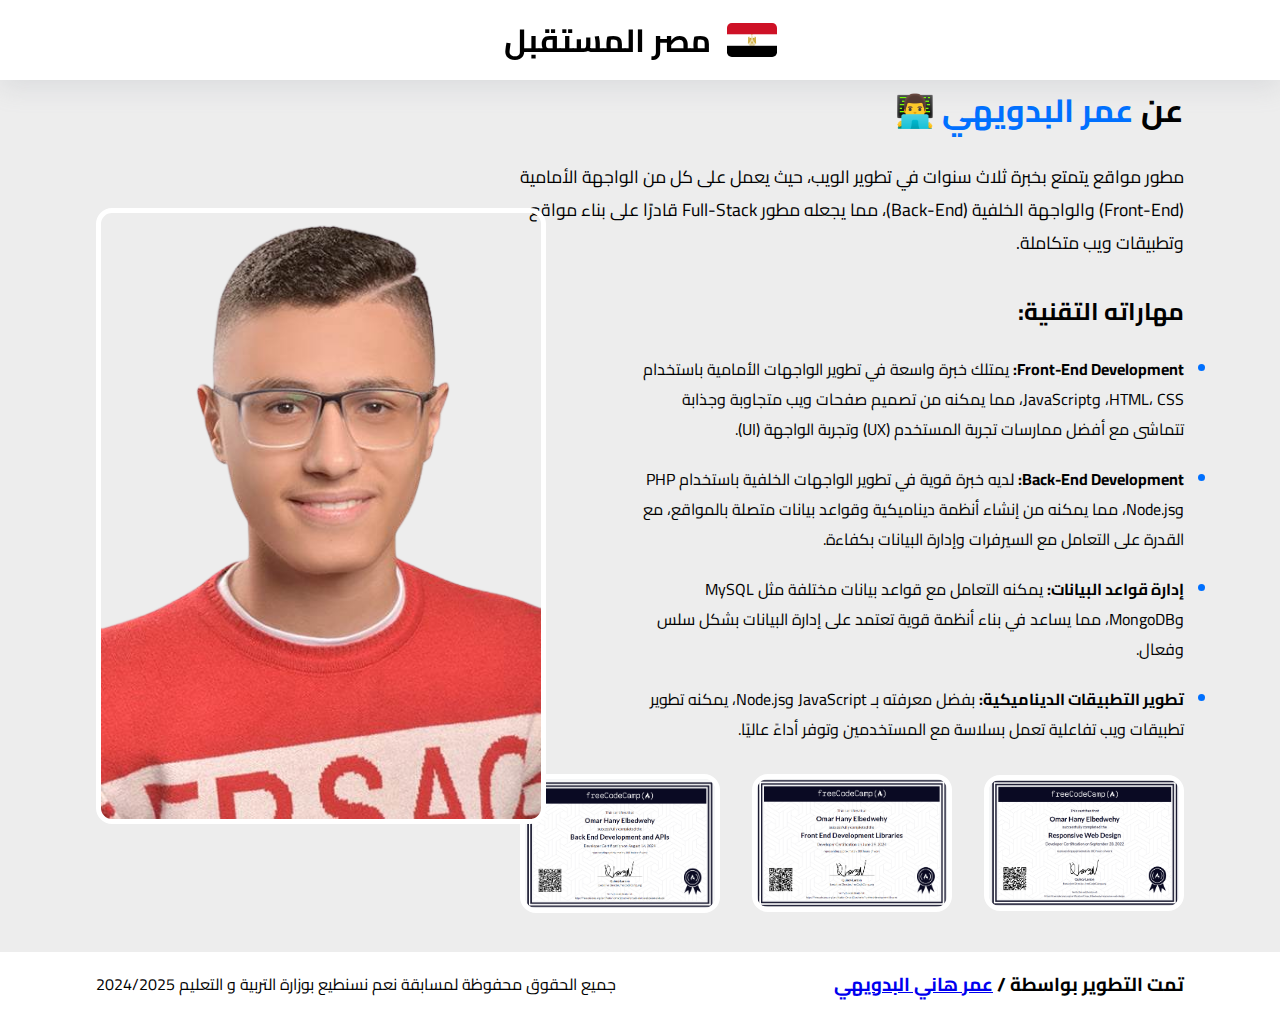
==== about_developer.html @ 81ecec42 "Add files via upload" ====
<!DOCTYPE html>
<html lang="en">

<head>
    <meta charset="UTF-8">
    <meta name="viewport" content="width=device-width, initial-scale=1.0">
    <title>مصر المستقبل - عمر هاني البدويهي</title>
    <link rel="stylesheet" href="./style.css">
</head>

<body>
    <header>
        <div class="container" style="justify-content: center;">
            <a href="./" class="title">
                <img src="./imgs/egypt_flag.webp" alt="">
                <h1>مصر المستقبل</h1>
            </a>
        </div>
    </header>
    <main class="about_main">
        <div class="personal">
            <div class="container">
                <div class="text">
                    <h1>عن <span>عمر البدويهي</span> 👨‍💻</h1>
                    <p>مطور مواقع يتمتع بخبرة ثلاث سنوات في تطوير الويب، حيث يعمل على كل من الواجهة الأمامية (Front-End) والواجهة الخلفية (Back-End)، مما يجعله مطور Full-Stack قادرًا على بناء مواقع وتطبيقات ويب متكاملة.</p>
                    <h2>مهاراته التقنية:</h2>
                    <ul>
                        <li><b>Front-End Development:</b> يمتلك خبرة واسعة في تطوير الواجهات الأمامية باستخدام HTML، CSS، وJavaScript، مما يمكنه من تصميم صفحات ويب متجاوبة وجذابة تتماشى مع أفضل ممارسات تجربة المستخدم (UX) وتجربة الواجهة (UI).</li>
                        <li><b>Back-End Development:</b> لديه خبرة قوية في تطوير الواجهات الخلفية باستخدام PHP وNode.js، مما يمكنه من إنشاء أنظمة ديناميكية وقواعد بيانات متصلة بالمواقع، مع القدرة على التعامل مع السيرفرات وإدارة البيانات بكفاءة.</li>
                        <li><b>إدارة قواعد البيانات:</b> يمكنه التعامل مع قواعد بيانات مختلفة مثل MySQL وMongoDB، مما يساعد في بناء أنظمة قوية تعتمد على إدارة البيانات بشكل سلس وفعال.</li>
                        <li><b>تطوير التطبيقات الديناميكية:</b> بفضل معرفته بـ JavaScript وNode.js، يمكنه تطوير تطبيقات ويب تفاعلية تعمل بسلاسة مع المستخدمين وتوفر أداءً عاليًا.</li>
                    </ul>
                    <div class="certificates">
                        <div><img src="./imgs/responsive_certif.png" alt=""></div>
                        <div><img src="./imgs/front_certif.png" alt=""></div>
                        <div><img src="./imgs/back_certif.png" alt=""></div>
                    </div>
                </div>
                <img class="wrapper_img" src="./imgs/omar.png" alt="">
            </div>
        </div>
    </main>
    <footer>
        <div class="container">
            <h3>تمت التطوير بواسطة / <a href="./about_developer.html">عمر هاني البدويهي</a></h1>
            <p>جميع الحقوق محفوظة لمسابقة نعم نسنطيع بوزارة التربية و التعليم 2024/2025</p>
        </div>
    </footer>

    <div class="img_model">
        <div id="close"><svg xmlns="http://www.w3.org/2000/svg" viewBox="0 0 50 50" width="30px" height="30px"><path d="M 9.15625 6.3125 L 6.3125 9.15625 L 22.15625 25 L 6.21875 40.96875 L 9.03125 43.78125 L 25 27.84375 L 40.9375 43.78125 L 43.78125 40.9375 L 27.84375 25 L 43.6875 9.15625 L 40.84375 6.3125 L 25 22.15625 Z"/></svg></div>
        <img src="" alt="">
    </div>
    <script src="./main.js"></script>
</body>

</html>
---- style.css ----
@import url('https://fonts.googleapis.com/css2?family=Cairo:wght@200..1000&display=swap');

*{
    margin: 0;
    padding: 0;
    box-sizing: border-box;
}

body{
    width: 100%;
    min-height: 100vh;
    font-family: "Cairo", serif;
    direction: rtl;
    background-color: #ededed;
    position: relative;
}

header{
    padding: 10px;
    background-color: #fff;
    position: fixed;
    top: 0;
    left: 0;
    width: 100%;
    box-shadow: rgba(149, 157, 165, 0.2) 0px 8px 24px;
    z-index: 99999;
}

header .title{
    display: flex;
    align-items: center;
    gap: 1rem;
}

header .title{
    text-decoration: none;
    color: #000;
}

header .title img{
    width: 50px;
    border-radius: 0.3rem;;
}

.container{
    display: flex;
    align-items: center;
    justify-content: space-between;
    width: 85%;
    margin: 0 auto;
}

header .nav{
    list-style: none;
    display: flex;
    align-items: center;
    gap: 1.5rem;
}

header .nav a{
    text-decoration: none;
    position: relative;
    color: #0070ff;
}

header .nav a::after{
    content: '';
    position: absolute;
    bottom: -3px;
    left: 50%;
    transform: translateX(-50%);
    background-color: #0070ff;
    width: 0%;
    height: 2px;
    opacity: 0;
    transition: 0.3s;
}

header .nav a:hover::after{
    width: 70%;
    opacity: 1;
}

main{
    padding-top: 5rem;
}

main .banner{
    width: 100%;
    height: 30vh;
    background-image: url(./imgs/banner.png);
    background-size: cover;
    background-repeat: no-repeat;
    background-attachment: fixed;
    position: relative;
    display: flex;
    align-items: center;
    justify-content: center;
}

main .banner::after{
    content: '';
    width: 100%;
    height: 100%;
    background-color: #0000005c;
    position: absolute;
    left: 0;
    top: 0;
}

main .banner .title{
    position: relative;
    z-index: 9;
    color: #fff;
    font-size: 2.1rem;
}

section{
    padding: 100px 0;
    border-bottom: 5px solid #fff;
}

section .container{
    gap: 1rem;
}

section .text h1{
    font-size: 2rem;
    color: #0093ff;
    position: relative;
    width: fit-content;
    margin: 0 auto;
}

section .text h1::after{
    content: '';
    position: absolute;
    left: 50%;
    bottom: -5px;
    transform: translateX(-50%);
    background-color: #0093ff;
    width: 60%;
    height: 2px;
}

section img{
    max-width: 550px;
    border-radius: 0.5rem;
    border: 5px solid #fff;
    box-shadow: rgba(149, 157, 165, 0.2) 0px 8px 24px;
}

section p{
    max-width: 800px;
    margin: 30px 0;
    line-height: 2;
    font-size: 1.1rem;
}

section .btn{
    background-color: #0093ff;
    color: #fff;
    text-decoration: none;
    padding: 8px 30px;
    border-radius: 0.9rem;
    transition: 0.3s;
}

section .btn:hover{
    background-color: #007ad3;
}

.about_main{
    min-height: 100vh;
    display: flex;
    align-items: center;
    justify-content: center;
}

.personal {
    width: 100%;
}

.personal .text{
    width: 50%;
}

.personal .text h1{
    margin-bottom: 20px;
}

.personal .text p{
    font-size: 1.1rem;
    width: 700px;
    margin-bottom: 30px;
}

.personal .text h1 span{
    color: #0070ff;
}

.personal .text ul{
    margin-top: 10px;
}

.personal .text ul li{
    margin: 20px 0;
}

.personal .text ul li::marker{
    color: #0070ff;
}

.personal .wrapper_img{
    width: 450px;
    border-radius: 1rem;
    border: 5px solid #fff;
}

.personal .certificates{
    display: flex;
    align-items: center;
    gap: 2rem;
    margin: 30px 0;
}

.personal .certificates img{
    width: 200px;
    border: 5px solid #fff;
    border-radius: 1rem;
    transition: 0.3s;
    cursor: pointer;
}

.personal .certificates img:hover{
    transform: scale(1.1);
}

.img_model{
    position: fixed;
    top: 0;
    left: 0;
    background-color: #00000078;
    z-index: 9999999;
    width: 100%;
    height: 100%;
    display: flex;
    align-items: center;
    justify-content: center;
    opacity: 0;
    visibility: hidden;
    transition: 0.3s;
}

.img_model.active{
    opacity: 1;
    visibility: visible;
}

.img_model img{
    width: 800px;
}

.img_model #close{
    position: absolute;
    bottom: 50px;
    background-color: #fff;
    display: flex;
    align-items: center;
    justify-content: center;
    width: 50px;
    height: 50px;
    border-radius: 50%;
    cursor: pointer;
    transition: 0.3s;
}

.img_model #close:hover{
    background-color: #dbdbdb;
}

footer{
    background-color: #fff;
    padding: 15px 0;
}
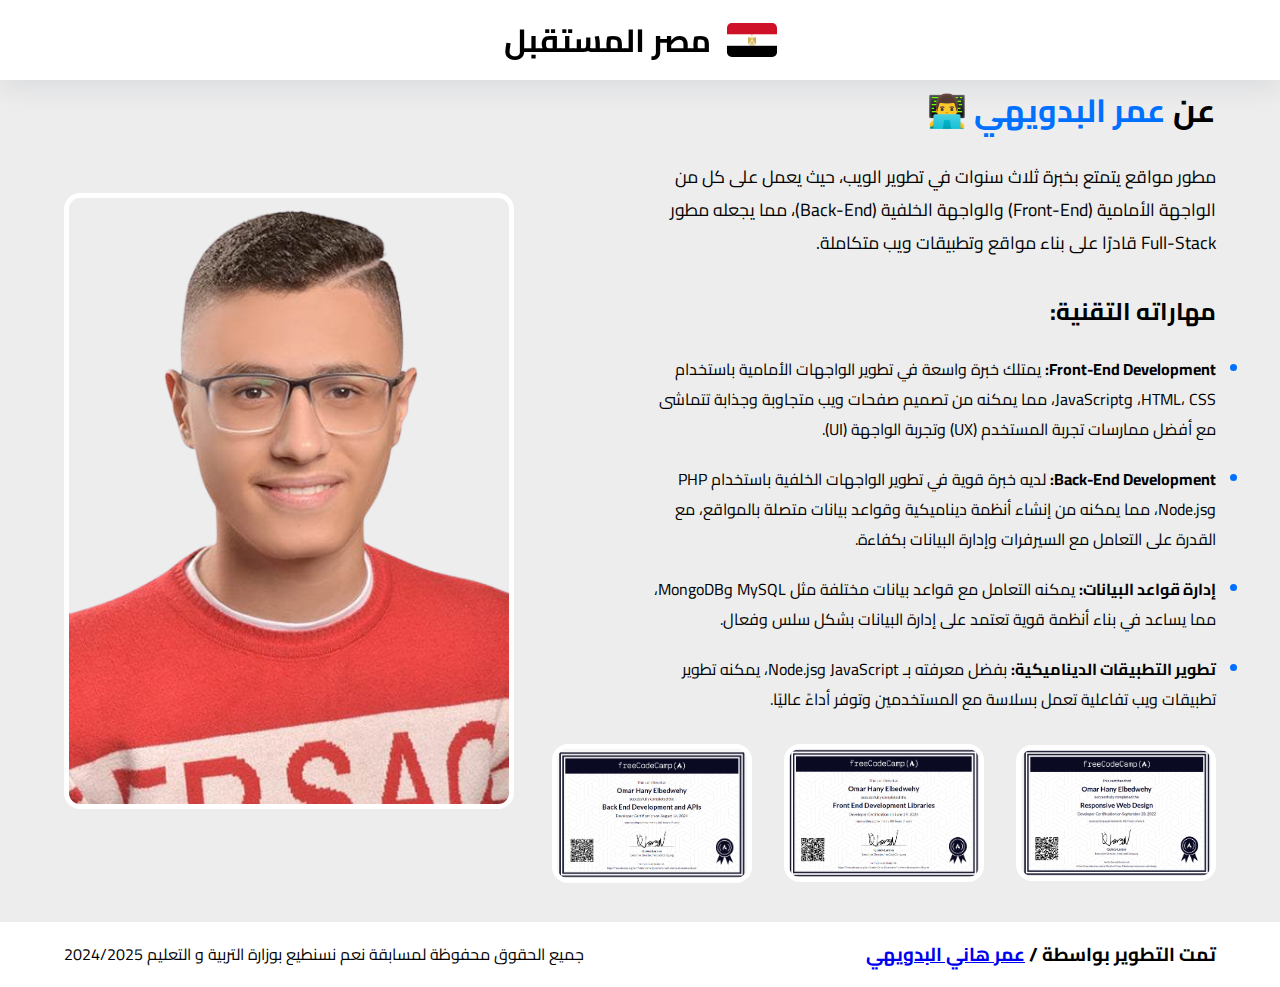
==== commit 6eedcaaa: "updates" ====
--- a/about_developer.html
+++ b/about_developer.html
@@ -22,13 +22,21 @@
             <div class="container">
                 <div class="text">
                     <h1>عن <span>عمر البدويهي</span> 👨‍💻</h1>
-                    <p>مطور مواقع يتمتع بخبرة ثلاث سنوات في تطوير الويب، حيث يعمل على كل من الواجهة الأمامية (Front-End) والواجهة الخلفية (Back-End)، مما يجعله مطور Full-Stack قادرًا على بناء مواقع وتطبيقات ويب متكاملة.</p>
+                    <p>مطور مواقع يتمتع بخبرة ثلاث سنوات في تطوير الويب، حيث يعمل على كل من الواجهة الأمامية (Front-End)
+                        والواجهة الخلفية (Back-End)، مما يجعله مطور Full-Stack قادرًا على بناء مواقع وتطبيقات ويب
+                        متكاملة.</p>
                     <h2>مهاراته التقنية:</h2>
                     <ul>
-                        <li><b>Front-End Development:</b> يمتلك خبرة واسعة في تطوير الواجهات الأمامية باستخدام HTML، CSS، وJavaScript، مما يمكنه من تصميم صفحات ويب متجاوبة وجذابة تتماشى مع أفضل ممارسات تجربة المستخدم (UX) وتجربة الواجهة (UI).</li>
-                        <li><b>Back-End Development:</b> لديه خبرة قوية في تطوير الواجهات الخلفية باستخدام PHP وNode.js، مما يمكنه من إنشاء أنظمة ديناميكية وقواعد بيانات متصلة بالمواقع، مع القدرة على التعامل مع السيرفرات وإدارة البيانات بكفاءة.</li>
-                        <li><b>إدارة قواعد البيانات:</b> يمكنه التعامل مع قواعد بيانات مختلفة مثل MySQL وMongoDB، مما يساعد في بناء أنظمة قوية تعتمد على إدارة البيانات بشكل سلس وفعال.</li>
-                        <li><b>تطوير التطبيقات الديناميكية:</b> بفضل معرفته بـ JavaScript وNode.js، يمكنه تطوير تطبيقات ويب تفاعلية تعمل بسلاسة مع المستخدمين وتوفر أداءً عاليًا.</li>
+                        <li><b>Front-End Development:</b> يمتلك خبرة واسعة في تطوير الواجهات الأمامية باستخدام HTML،
+                            CSS، وJavaScript، مما يمكنه من تصميم صفحات ويب متجاوبة وجذابة تتماشى مع أفضل ممارسات تجربة
+                            المستخدم (UX) وتجربة الواجهة (UI).</li>
+                        <li><b>Back-End Development:</b> لديه خبرة قوية في تطوير الواجهات الخلفية باستخدام PHP وNode.js،
+                            مما يمكنه من إنشاء أنظمة ديناميكية وقواعد بيانات متصلة بالمواقع، مع القدرة على التعامل مع
+                            السيرفرات وإدارة البيانات بكفاءة.</li>
+                        <li><b>إدارة قواعد البيانات:</b> يمكنه التعامل مع قواعد بيانات مختلفة مثل MySQL وMongoDB، مما
+                            يساعد في بناء أنظمة قوية تعتمد على إدارة البيانات بشكل سلس وفعال.</li>
+                        <li><b>تطوير التطبيقات الديناميكية:</b> بفضل معرفته بـ JavaScript وNode.js، يمكنه تطوير تطبيقات
+                            ويب تفاعلية تعمل بسلاسة مع المستخدمين وتوفر أداءً عاليًا.</li>
                     </ul>
                     <div class="certificates">
                         <div><img src="./imgs/responsive_certif.png" alt=""></div>
@@ -43,15 +51,38 @@
     <footer>
         <div class="container">
             <h3>تمت التطوير بواسطة / <a href="./about_developer.html">عمر هاني البدويهي</a></h1>
-            <p>جميع الحقوق محفوظة لمسابقة نعم نسنطيع بوزارة التربية و التعليم 2024/2025</p>
+                <p>جميع الحقوق محفوظة لمسابقة نعم نسنطيع بوزارة التربية و التعليم 2024/2025</p>
         </div>
     </footer>
 
     <div class="img_model">
-        <div id="close"><svg xmlns="http://www.w3.org/2000/svg" viewBox="0 0 50 50" width="30px" height="30px"><path d="M 9.15625 6.3125 L 6.3125 9.15625 L 22.15625 25 L 6.21875 40.96875 L 9.03125 43.78125 L 25 27.84375 L 40.9375 43.78125 L 43.78125 40.9375 L 27.84375 25 L 43.6875 9.15625 L 40.84375 6.3125 L 25 22.15625 Z"/></svg></div>
+        <div id="close"><svg xmlns="http://www.w3.org/2000/svg" viewBox="0 0 50 50" width="30px" height="30px">
+                <path
+                    d="M 9.15625 6.3125 L 6.3125 9.15625 L 22.15625 25 L 6.21875 40.96875 L 9.03125 43.78125 L 25 27.84375 L 40.9375 43.78125 L 43.78125 40.9375 L 27.84375 25 L 43.6875 9.15625 L 40.84375 6.3125 L 25 22.15625 Z" />
+            </svg></div>
         <img src="" alt="">
     </div>
-    <script src="./main.js"></script>
+    <script>
+        const img_model = document.querySelector(".img_model")
+        const model_img = document.querySelector(".img_model img")
+
+        document.querySelectorAll(".personal .certificates img").forEach(img => {
+            img.addEventListener("click", () => {
+                img_model.querySelector("img").src = img.src;
+                img_model.classList.add("active")
+            })
+        })
+
+        img_model.querySelector("#close").addEventListener("click", () => {
+            img_model.classList.remove("active")
+        })
+
+        img_model.addEventListener("click", (e) => {
+            if (event.target !== img_model.querySelector("img")) {
+                img_model.classList.remove("active");
+            }
+        });
+    </script>
 </body>
 
 </html>--- a/style.css
+++ b/style.css
@@ -1,12 +1,16 @@
 @import url('https://fonts.googleapis.com/css2?family=Cairo:wght@200..1000&display=swap');
 
-*{
+* {
     margin: 0;
     padding: 0;
     box-sizing: border-box;
 }
 
-body{
+html {
+    scroll-behavior: smooth;
+}
+
+body {
     width: 100%;
     min-height: 100vh;
     font-family: "Cairo", serif;
@@ -15,7 +19,7 @@
     position: relative;
 }
 
-header{
+header {
     padding: 10px;
     background-color: #fff;
     position: fixed;
@@ -26,44 +30,45 @@
     z-index: 99999;
 }
 
-header .title{
+header .title {
     display: flex;
     align-items: center;
     gap: 1rem;
 }
 
-header .title{
+header .title {
     text-decoration: none;
     color: #000;
 }
 
-header .title img{
+header .title img {
     width: 50px;
-    border-radius: 0.3rem;;
-}
-
-.container{
+    border-radius: 0.3rem;
+    ;
+}
+
+.container {
     display: flex;
     align-items: center;
     justify-content: space-between;
-    width: 85%;
+    width: 90%;
     margin: 0 auto;
 }
 
-header .nav{
+header .nav {
     list-style: none;
     display: flex;
     align-items: center;
     gap: 1.5rem;
 }
 
-header .nav a{
+header .nav a {
     text-decoration: none;
     position: relative;
     color: #0070ff;
 }
 
-header .nav a::after{
+header .nav a::after {
     content: '';
     position: absolute;
     bottom: -3px;
@@ -76,16 +81,16 @@
     transition: 0.3s;
 }
 
-header .nav a:hover::after{
+header .nav a:hover::after {
     width: 70%;
     opacity: 1;
 }
 
-main{
+main {
     padding-top: 5rem;
 }
 
-main .banner{
+main .banner {
     width: 100%;
     height: 30vh;
     background-image: url(./imgs/banner.png);
@@ -98,7 +103,7 @@
     justify-content: center;
 }
 
-main .banner::after{
+main .banner::after {
     content: '';
     width: 100%;
     height: 100%;
@@ -108,23 +113,23 @@
     top: 0;
 }
 
-main .banner .title{
+main .banner .title {
     position: relative;
     z-index: 9;
     color: #fff;
     font-size: 2.1rem;
 }
 
-section{
+section {
     padding: 100px 0;
     border-bottom: 5px solid #fff;
 }
 
-section .container{
+section .container {
     gap: 1rem;
 }
 
-section .text h1{
+section .text h1 {
     font-size: 2rem;
     color: #0093ff;
     position: relative;
@@ -132,7 +137,7 @@
     margin: 0 auto;
 }
 
-section .text h1::after{
+section .text h1::after {
     content: '';
     position: absolute;
     left: 50%;
@@ -143,21 +148,21 @@
     height: 2px;
 }
 
-section img{
+section img {
     max-width: 550px;
     border-radius: 0.5rem;
     border: 5px solid #fff;
     box-shadow: rgba(149, 157, 165, 0.2) 0px 8px 24px;
 }
 
-section p{
+section p {
     max-width: 800px;
     margin: 30px 0;
     line-height: 2;
     font-size: 1.1rem;
 }
 
-section .btn{
+section .btn {
     background-color: #0093ff;
     color: #fff;
     text-decoration: none;
@@ -166,11 +171,11 @@
     transition: 0.3s;
 }
 
-section .btn:hover{
+section .btn:hover {
     background-color: #007ad3;
 }
 
-.about_main{
+.about_main {
     min-height: 100vh;
     display: flex;
     align-items: center;
@@ -181,50 +186,50 @@
     width: 100%;
 }
 
-.personal .text{
+.personal .text {
     width: 50%;
 }
 
-.personal .text h1{
+.personal .text h1 {
     margin-bottom: 20px;
 }
 
-.personal .text p{
+.personal .text p {
     font-size: 1.1rem;
-    width: 700px;
+    max-width: 700px;
     margin-bottom: 30px;
 }
 
-.personal .text h1 span{
+.personal .text h1 span {
     color: #0070ff;
 }
 
-.personal .text ul{
+.personal .text ul {
     margin-top: 10px;
 }
 
-.personal .text ul li{
+.personal .text ul li {
     margin: 20px 0;
 }
 
-.personal .text ul li::marker{
+.personal .text ul li::marker {
     color: #0070ff;
 }
 
-.personal .wrapper_img{
+.personal .wrapper_img {
     width: 450px;
     border-radius: 1rem;
     border: 5px solid #fff;
 }
 
-.personal .certificates{
+.personal .certificates {
     display: flex;
     align-items: center;
     gap: 2rem;
     margin: 30px 0;
 }
 
-.personal .certificates img{
+.personal .certificates img {
     width: 200px;
     border: 5px solid #fff;
     border-radius: 1rem;
@@ -232,11 +237,11 @@
     cursor: pointer;
 }
 
-.personal .certificates img:hover{
+.personal .certificates img:hover {
     transform: scale(1.1);
 }
 
-.img_model{
+.img_model {
     position: fixed;
     top: 0;
     left: 0;
@@ -252,16 +257,16 @@
     transition: 0.3s;
 }
 
-.img_model.active{
+.img_model.active {
     opacity: 1;
     visibility: visible;
 }
 
-.img_model img{
+.img_model img {
     width: 800px;
 }
 
-.img_model #close{
+.img_model #close {
     position: absolute;
     bottom: 50px;
     background-color: #fff;
@@ -275,11 +280,104 @@
     transition: 0.3s;
 }
 
-.img_model #close:hover{
+.img_model #close:hover {
     background-color: #dbdbdb;
 }
 
-footer{
+footer {
     background-color: #fff;
     padding: 15px 0;
 }
+
+.mobile_menu {
+    position: absolute;
+    right: 0;
+    top: 0;
+    height: 100vh;
+    width: 300px;
+    background-color: #fff;
+    padding: 20px;
+    box-shadow: rgba(149, 157, 165, 0.2) 0px 8px 24px;
+    transform: translateX(50vw);
+    visibility: hidden;
+    transition: 0.3s;
+}
+
+.mobile_menu.active {
+    transform: translateX(0);
+    visibility: visible;
+}
+
+#burger_menu {
+    display: none;
+}
+
+@media (max-width: 1270px) {
+    .desk_nav {
+        display: none !important;
+    }
+
+    .mobile_menu {
+        display: block !important;
+    }
+
+    .mobile_menu .title {
+        justify-content: center;
+        margin-bottom: 20px;
+        padding-bottom: 20px;
+        border-bottom: 1px solid gray;
+    }
+
+    .mobile_menu .nav {
+        align-items: flex-start;
+        flex-direction: column;
+    }
+
+    #burger_menu {
+        display: flex;
+        align-items: center;
+        justify-content: center;
+        cursor: pointer;
+    }
+}
+
+@media (max-width: 990px) {
+    .container:not(header .container) {
+        flex-direction: column;
+        gap: 2rem;
+    }
+
+    .container p,
+    main .banner .title{
+        text-align: center;
+    }
+
+    section img {
+        max-width: 350px;
+    }
+
+    .title h1,
+    .title h4 {
+        font-size: 0.8rem !important;
+    }
+}
+
+@media (max-width: 1250px){
+    .about_main .personal .container{
+        flex-direction: column-reverse;
+        margin-top: 10px;
+    }
+
+    .personal .text{
+        width: 100%;
+    }
+
+    .personal .certificates{
+        flex-wrap: wrap;
+        justify-content: center;
+    }
+
+    .personal .wrapper_img{
+        width: 350px;
+    }
+}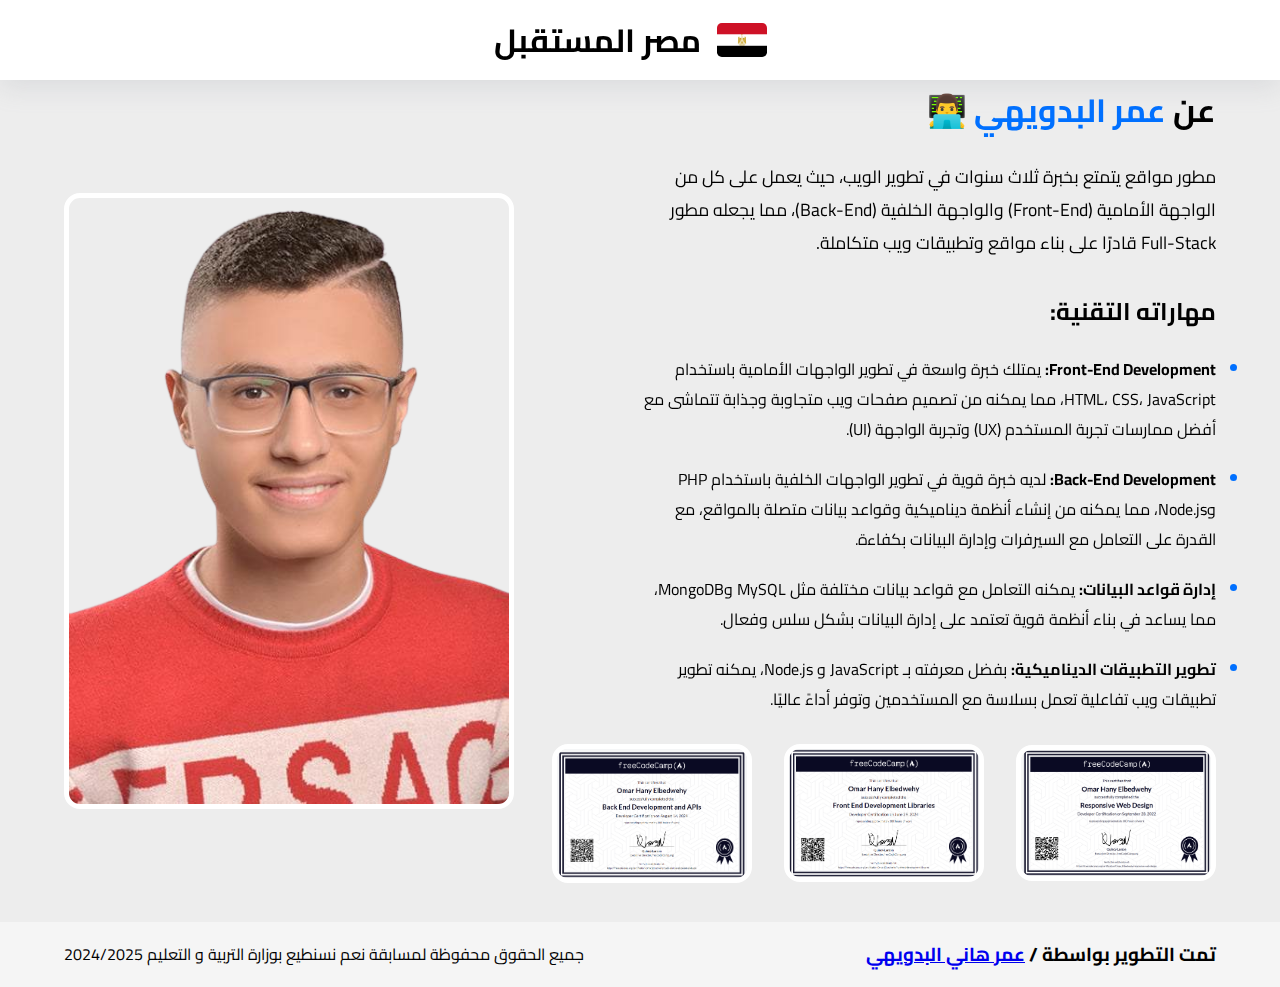
==== commit 27279f3b: "updates" ====
--- a/about_developer.html
+++ b/about_developer.html
@@ -5,10 +5,15 @@
     <meta charset="UTF-8">
     <meta name="viewport" content="width=device-width, initial-scale=1.0">
     <title>مصر المستقبل - عمر هاني البدويهي</title>
+    <link rel="icon" type="image/x-icon" href="./imgs/favicon.png">
+    <link rel="stylesheet" href="https://cdn.jsdelivr.net/npm/aos@2.3.4/dist/aos.css" />
     <link rel="stylesheet" href="./style.css">
 </head>
 
 <body>
+    <div class="pre_loader">
+        <img src="./imgs/Egypt-xs.gif" alt="">
+    </div>
     <header>
         <div class="container" style="justify-content: center;">
             <a href="./" class="title">
@@ -20,7 +25,7 @@
     <main class="about_main">
         <div class="personal">
             <div class="container">
-                <div class="text">
+                <div class="text" data-aos="fade-left">
                     <h1>عن <span>عمر البدويهي</span> 👨‍💻</h1>
                     <p>مطور مواقع يتمتع بخبرة ثلاث سنوات في تطوير الويب، حيث يعمل على كل من الواجهة الأمامية (Front-End)
                         والواجهة الخلفية (Back-End)، مما يجعله مطور Full-Stack قادرًا على بناء مواقع وتطبيقات ويب
@@ -28,14 +33,14 @@
                     <h2>مهاراته التقنية:</h2>
                     <ul>
                         <li><b>Front-End Development:</b> يمتلك خبرة واسعة في تطوير الواجهات الأمامية باستخدام HTML،
-                            CSS، وJavaScript، مما يمكنه من تصميم صفحات ويب متجاوبة وجذابة تتماشى مع أفضل ممارسات تجربة
+                            CSS، JavaScript، مما يمكنه من تصميم صفحات ويب متجاوبة وجذابة تتماشى مع أفضل ممارسات تجربة
                             المستخدم (UX) وتجربة الواجهة (UI).</li>
                         <li><b>Back-End Development:</b> لديه خبرة قوية في تطوير الواجهات الخلفية باستخدام PHP وNode.js،
                             مما يمكنه من إنشاء أنظمة ديناميكية وقواعد بيانات متصلة بالمواقع، مع القدرة على التعامل مع
                             السيرفرات وإدارة البيانات بكفاءة.</li>
                         <li><b>إدارة قواعد البيانات:</b> يمكنه التعامل مع قواعد بيانات مختلفة مثل MySQL وMongoDB، مما
                             يساعد في بناء أنظمة قوية تعتمد على إدارة البيانات بشكل سلس وفعال.</li>
-                        <li><b>تطوير التطبيقات الديناميكية:</b> بفضل معرفته بـ JavaScript وNode.js، يمكنه تطوير تطبيقات
+                        <li><b>تطوير التطبيقات الديناميكية:</b> بفضل معرفته بـ JavaScript و Node.js، يمكنه تطوير تطبيقات
                             ويب تفاعلية تعمل بسلاسة مع المستخدمين وتوفر أداءً عاليًا.</li>
                     </ul>
                     <div class="certificates">
@@ -44,7 +49,7 @@
                         <div><img src="./imgs/back_certif.png" alt=""></div>
                     </div>
                 </div>
-                <img class="wrapper_img" src="./imgs/omar.png" alt="">
+                <img class="wrapper_img" src="./imgs/omar.png" alt="" data-aos="fade-right">
             </div>
         </div>
     </main>
@@ -83,6 +88,14 @@
             }
         });
     </script>
+    <script src="https://cdn.jsdelivr.net/npm/aos@2.3.4/dist/aos.js"></script>
+    <script>
+        AOS.init({
+            duration: 700,
+            once: true,
+        });
+    </script>
+    <script src="main.js"></script>
 </body>
 
 </html>--- a/style.css
+++ b/style.css
@@ -17,6 +17,32 @@
     direction: rtl;
     background-color: #ededed;
     position: relative;
+    overflow-x: hidden;
+}
+
+.pre_loader{
+    width: 100%;
+    height: 100vh;
+    position: fixed;
+    left: 0;
+    top: 0;
+    background-color: #f7f7f7;
+    z-index: 99999999;
+    display: flex;
+    align-items: center;
+    justify-content: center;
+    opacity: 1;
+    visibility: visible;
+    transition: 0.3s;
+}
+
+.pre_loader.disactive{
+    opacity: 0;
+    visibility: hidden;
+}
+
+.pre_loader img{
+    width: 70px;
 }
 
 header {
@@ -47,6 +73,28 @@
     ;
 }
 
+.sub_page *{
+    font-family: "Cairo", serif;
+}
+
+.sub_page .container{
+    width: 80%;
+    display: block !important;
+    /* text-align: center; */
+}
+
+.sub_page .container ul{
+    text-align: center;
+    display: flex;
+    flex-direction: column;
+    justify-content: center;
+}
+
+header .container{
+    width: 95%;
+    padding-right: 20px;
+}
+
 .container {
     display: flex;
     align-items: center;
@@ -54,6 +102,10 @@
     width: 90%;
     margin: 0 auto;
 }
+
+/* .sub_page .container{
+    width: 95%;
+} */
 
 header .nav {
     list-style: none;
@@ -66,6 +118,14 @@
     text-decoration: none;
     position: relative;
     color: #0070ff;
+    font-size: 0.9rem;
+    border-radius: 0.4rem;
+}
+
+header .nav a.active{
+    background-color: #2f8bff;
+    color: #fff;
+    padding: 2px 10px;
 }
 
 header .nav a::after {
@@ -81,7 +141,7 @@
     transition: 0.3s;
 }
 
-header .nav a:hover::after {
+header .nav a:not(.active):hover::after {
     width: 70%;
     opacity: 1;
 }
@@ -92,8 +152,8 @@
 
 main .banner {
     width: 100%;
-    height: 30vh;
-    background-image: url(./imgs/banner.png);
+    height: 40vh;
+    background-image: url(./imgs/banner.jpeg);
     background-size: cover;
     background-repeat: no-repeat;
     background-attachment: fixed;
@@ -107,7 +167,7 @@
     content: '';
     width: 100%;
     height: 100%;
-    background-color: #0000005c;
+    background-color: #0000006b; /*  #0000005c */
     position: absolute;
     left: 0;
     top: 0;
@@ -122,11 +182,61 @@
 
 section {
     padding: 100px 0;
+}
+
+section:not(:last-child){
     border-bottom: 5px solid #fff;
 }
+
+/* .sub_page section{
+    text-align: center;
+    display: flex;
+    flex-direction: column;
+    align-items: center;
+} */
+
+/* .sub_page section p{
+    margin: 0 auto !important;
+    width: 100%;
+} */
+
+.sub_page section ul li{
+    margin: 10px auto !important;
+}
+
 
 section .container {
     gap: 1rem;
+}
+
+section .text{
+    width: 55%;
+}
+
+section .text h2{
+    margin-top: 10px;
+    color: #0093ff;
+}
+
+section .text .next_h2{
+    margin-top: 10px;
+}
+
+section .text ul{
+    margin-top: 20px;
+}
+
+section .text ul li{
+    margin-top: 10px;
+}
+
+section .text h4{
+    color: #0093ff;
+    margin-top: 20px;
+}
+
+section .text .sub p{
+    margin-top: 10px;
 }
 
 section .text h1 {
@@ -134,7 +244,7 @@
     color: #0093ff;
     position: relative;
     width: fit-content;
-    margin: 0 auto;
+    /* margin: 0 auto; */
 }
 
 section .text h1::after {
@@ -148,6 +258,15 @@
     height: 2px;
 }
 
+section .imgs{
+    width: 35%;
+}
+
+section .imgs img{
+    width: 100%;
+    max-width: 450px;
+}
+
 section img {
     max-width: 550px;
     border-radius: 0.5rem;
@@ -155,12 +274,22 @@
     box-shadow: rgba(149, 157, 165, 0.2) 0px 8px 24px;
 }
 
-section p {
+section video{
+    border-radius: 0.5rem;
+    border: 5px solid #fff;
+    box-shadow: rgba(149, 157, 165, 0.2) 0px 8px 24px;
+}
+
+section p:not(.sub_page section p, section.center p){
     max-width: 800px;
     margin: 30px 0;
     line-height: 2;
     font-size: 1.1rem;
 }
+
+/* .sub_page section p{
+    max-width: 1000px !important;
+} */
 
 section .btn {
     background-color: #0093ff;
@@ -175,6 +304,24 @@
     background-color: #007ad3;
 }
 
+section.center{
+    width: 70%;
+    margin: 0 auto;
+    text-align: center;
+    padding-bottom: 30px;
+}
+
+section.center section{
+    padding: 0 !important;
+    margin-top: 40px;
+}
+
+section.center h1{
+    color: #0093ff;
+    margin-bottom: 15px;
+    font-size: 28px;
+}
+
 .about_main {
     min-height: 100vh;
     display: flex;
@@ -285,7 +432,7 @@
 }
 
 footer {
-    background-color: #fff;
+    background-color: #f5f5f5;
     padding: 15px 0;
 }
 
@@ -312,6 +459,52 @@
     display: none;
 }
 
+#h\.7a885a51f563c731_3 > div.mYVXT > div{
+    display: flex;
+    align-items: center;
+    justify-content: center;
+    gap: 3rem;
+}
+
+#h\.1d3bfe8ae96f1fc1_384 > div > div > div > div > div.JmGwdf.SzkQif.L6cTce-hJDwNd.L6cTce-dQCS7c > div.pHBU0d{
+    display: none;
+}
+
+#h\.yhl9l35ap91_l{
+    margin-bottom: 30px !important;
+    text-align: center !important;
+}
+
+#h\.1d3bfe8ae96f1fc1_150{
+    font-size: 1.5rem;
+}
+
+/* #h\.1d3bfe8ae96f1fc1_151 > div > div > p:nth-child(25){
+    display: flex;
+    flex-direction: column;
+    gap: 0.5rem;
+}
+
+#h\.1d3bfe8ae96f1fc1_151 > div > div > p:nth-child(25) .C9DxTc {
+    display: inline-block;
+} */
+
+#h\.3kzuaft2b5o9_l{
+    text-align: center !important;
+    margin-bottom: 20px;
+}
+
+.tyJCtd.mGzaTb.Depvyb.baZpAe h3,
+#h\.aiep60gamsiu_l,
+#h\.qbrphpi1ik3_l{
+    text-align: center !important;
+    margin-bottom: 30px;
+}
+
+#h\.1d3bfe8ae96f1fc1_392 > div > div > div > div > div.JmGwdf.SzkQif.L6cTce-hJDwNd.L6cTce-dQCS7c > div.pHBU0d{
+    display: none;
+}
+
 @media (max-width: 1270px) {
     .desk_nav {
         display: none !important;
@@ -341,43 +534,110 @@
     }
 }
 
+.dsk{
+    display: block;
+}
+
+.mb{
+    display: none;
+}
+
+img.mb{
+    margin: 10px auto;
+}
+
+section li p{
+    text-align: start !important;
+}
+
 @media (max-width: 990px) {
+    section.center{
+        width: 100%;
+    }
+    .dsk{
+        display: none !important;
+    }
+    .mb{
+        display: block;
+    }
+    main{
+        padding-top: 3rem;
+    }
+    main .banner{
+        background-size: cover;
+        height: 25vh;
+        background-attachment: unset;
+    }
     .container:not(header .container) {
         flex-direction: column;
         gap: 2rem;
     }
 
     .container p,
+    main .banner .title {
+        text-align: center;
+    }
+
     main .banner .title{
-        text-align: center;
+        font-size: 1.5rem;
+    }
+
+    section .imgs{
+        width: 100%;
     }
 
     section img {
-        max-width: 350px;
+        width: unset;
+        max-width: 350px !important;
+    }
+
+    section .imgs img {
+        max-width: 200px !important;
     }
 
     .title h1,
     .title h4 {
         font-size: 0.8rem !important;
     }
-}
-
-@media (max-width: 1250px){
-    .about_main .personal .container{
+
+    .img_model img{
+        width: 350px;
+    }
+
+    section .btn{
+        display: block;
+        width: fit-content;
+        margin: 0 auto;
+    }
+
+    section .text{
+        width: 100%;
+    }
+
+    section .imgs{
+        display: flex;
+        justify-content: center;
+        flex-wrap: wrap;
+        gap: 0.5rem;
+    }
+}
+
+@media (max-width: 1250px) {
+    .about_main .personal .container {
         flex-direction: column-reverse;
         margin-top: 10px;
     }
 
-    .personal .text{
+    .personal .text {
         width: 100%;
     }
 
-    .personal .certificates{
+    .personal .certificates {
         flex-wrap: wrap;
         justify-content: center;
     }
 
-    .personal .wrapper_img{
+    .personal .wrapper_img {
         width: 350px;
     }
 }